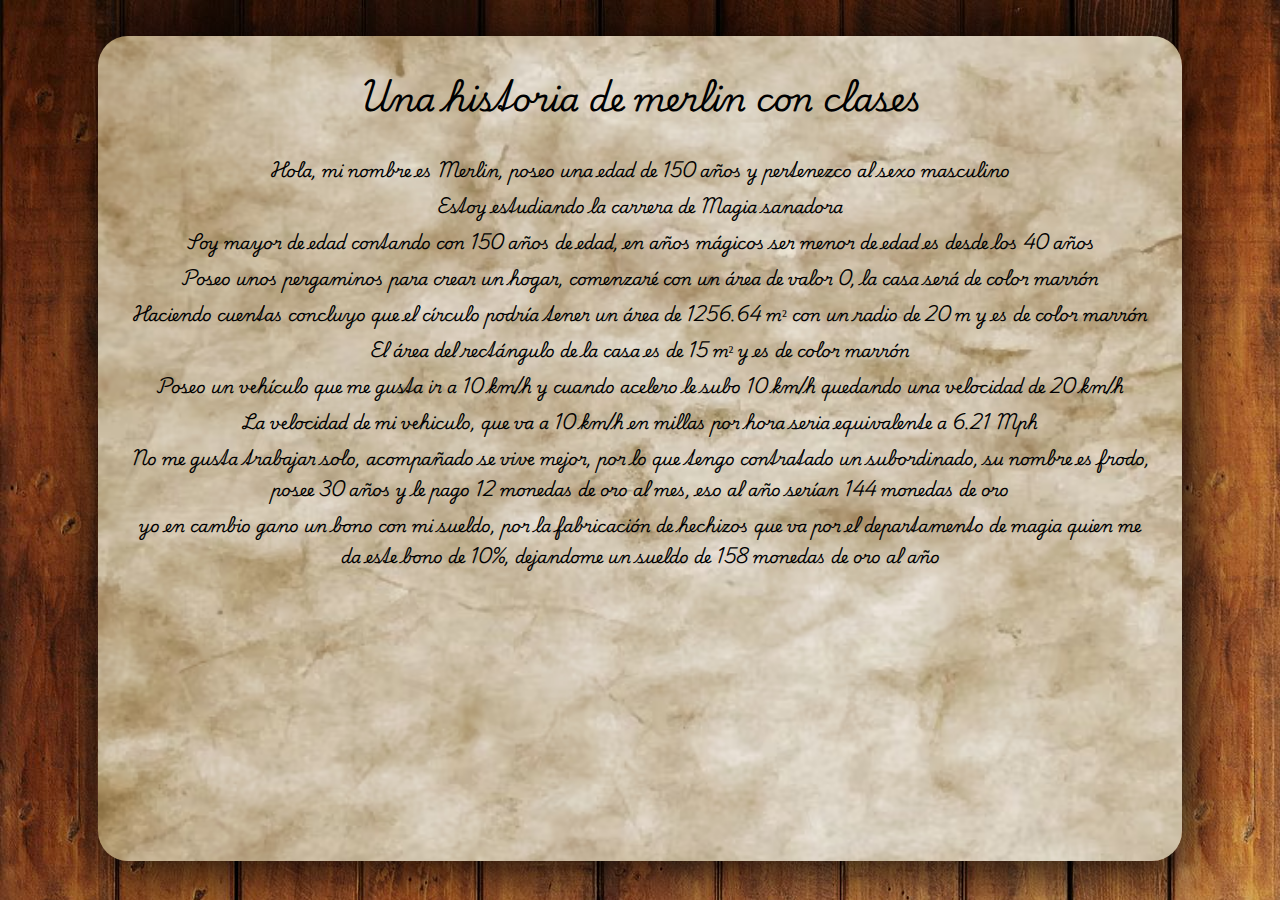
==== index.html @ 16232d3c "feat: :sparkles: feat: :tada: copia" ====
<!DOCTYPE html>
<html lang="en">

<head>
    <meta charset="UTF-8">
    <meta name="viewport" content="width=device-width, initial-scale=1.0">
    <title>Document</title>
    <script type="module" src="js/main.js"></script>
    <link rel="stylesheet" href="css/style.css">
</head>

<body>

    <div class="caja_texto">
        <div class="titulo">
            <h1>Una historia de merlin con clases</h1>
        </div>
        <div class="texto">
            <p class="perfil_mago"></p>
            <p class="carrera_mago"></p>
            <p class="mayor_de_edad_mago"></p>
            <p class="color_casa"></p>
            <p class="area_casa_circulo"></p>
            <p class="area_casa_rectangulo"></p>
            <p class="vehiculo_del_mago"></p>
            <p class="velocidad_en_mph"></p>
            <p class="empleado_de_Merlin"></p>
            <p class="gerente"></p>
        </div>
    </div>
</body>

</html>
---- css/style.css ----
@import url('https://fonts.googleapis.com/css2?family=Playwrite+CZ:wght@100..400&display=swap');



*{
    margin: 0;
}

body{
    display: flex;
    flex-direction: column;
    justify-content: center;
    align-items: center;

    font-family:"Playwrite CZ", cursive;

    background-image: url(../storage/img/old-wood-wall-texture-background-free-photo.jpg);
}
.caja_texto{
    /* background-color: red; */
    background-image: url(../storage/img/textura-de-papel-viejo_1048-3717.avif);
    background-repeat: no-repeat;
    background-size: cover;

    margin-top: 4vh;
    padding: 30px;

    width: 80vw;
    height: 85vh;
    border-radius: 30px;

    display: flex;
    flex-direction: column;
    align-items: center;
    gap: 3vh;

    box-shadow: 5px 5px 60px black;
    text-align: center;
}
.texto{
    display: flex;
    flex-direction: column;
    gap: 5px;
    overflow-y: scroll;
    scrollbar-width: none;
    
}
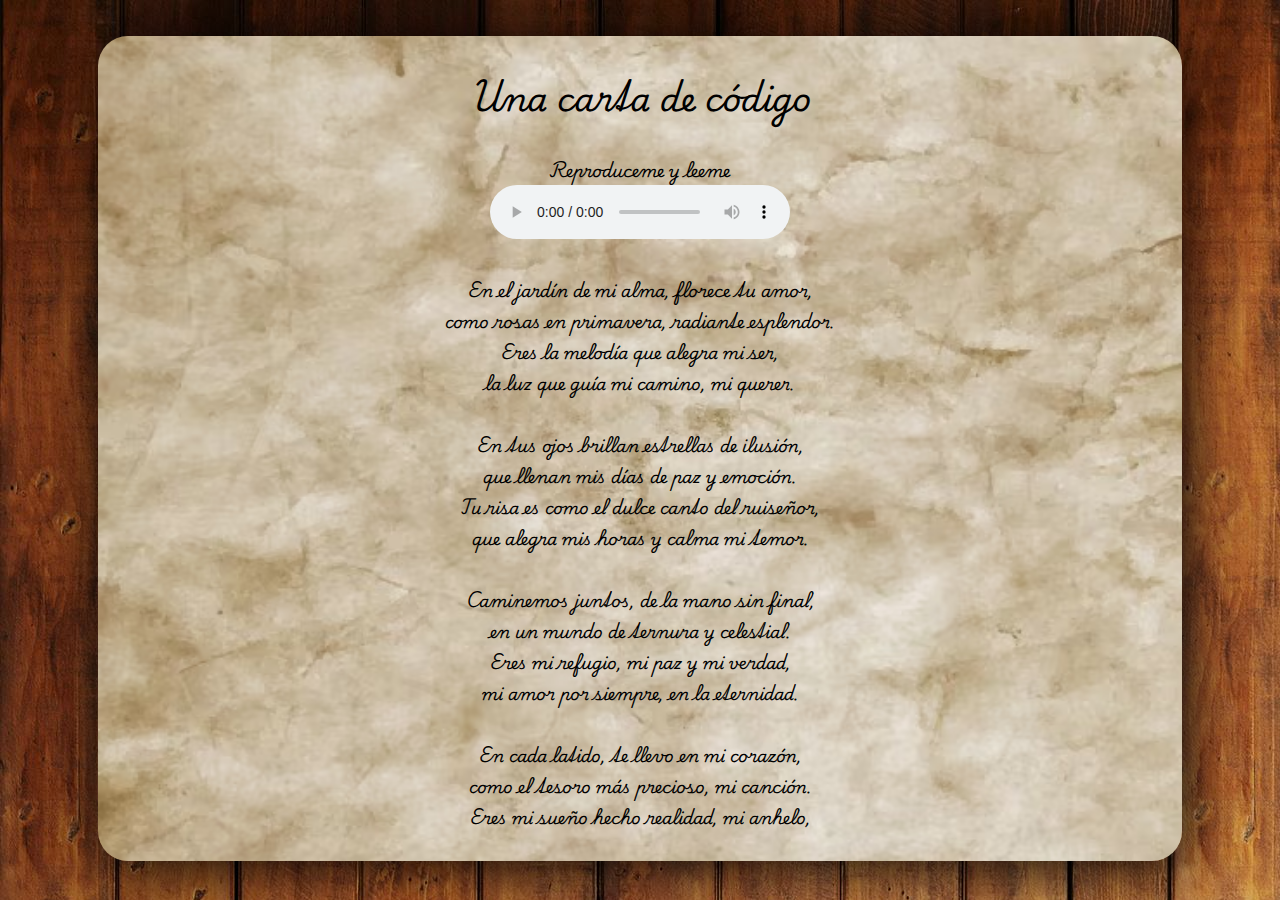
==== commit 90af391d: "feat: :sparkles: ajustes del html" ====
--- a/index.html
+++ b/index.html
@@ -13,19 +13,37 @@
 
     <div class="caja_texto">
         <div class="titulo">
-            <h1>Una historia de merlin con clases</h1>
+            <h1>Una carta de código</h1>
         </div>
+
+        <div>
+            <p>Reproduceme y leeme</p>
+            <audio id="miAudio" controls autoplay preload="auto">
+                <source src="storage/music/cuteMusic.mp3" type="audio/mpeg">
+            </audio>
+        </div>
+
         <div class="texto">
-            <p class="perfil_mago"></p>
-            <p class="carrera_mago"></p>
-            <p class="mayor_de_edad_mago"></p>
-            <p class="color_casa"></p>
-            <p class="area_casa_circulo"></p>
-            <p class="area_casa_rectangulo"></p>
-            <p class="vehiculo_del_mago"></p>
-            <p class="velocidad_en_mph"></p>
-            <p class="empleado_de_Merlin"></p>
-            <p class="gerente"></p>
+            En el jardín de mi alma, florece tu amor,<br>
+            como rosas en primavera, radiante esplendor.<br>
+            Eres la melodía que alegra mi ser,<br>
+            la luz que guía mi camino, mi querer.<br>
+            <br>
+            En tus ojos brillan estrellas de ilusión,<br>
+            que llenan mis días de paz y emoción.<br>
+            Tu risa es como el dulce canto del ruiseñor,<br>
+            que alegra mis horas y calma mi temor.<br>
+            <br>
+            Caminemos juntos, de la mano sin final,<br>
+            en un mundo de ternura y celestial.<br>
+            Eres mi refugio, mi paz y mi verdad,<br>
+            mi amor por siempre, en la eternidad.<br>
+            <br>
+            En cada latido, te llevo en mi corazón,<br>
+            como el tesoro más precioso, mi canción.<br>
+            Eres mi sueño hecho realidad, mi anhelo,<br>
+            te amo hoy, mañana y por siempre, mi cielo.<br>
+            </p>
         </div>
     </div>
 </body>
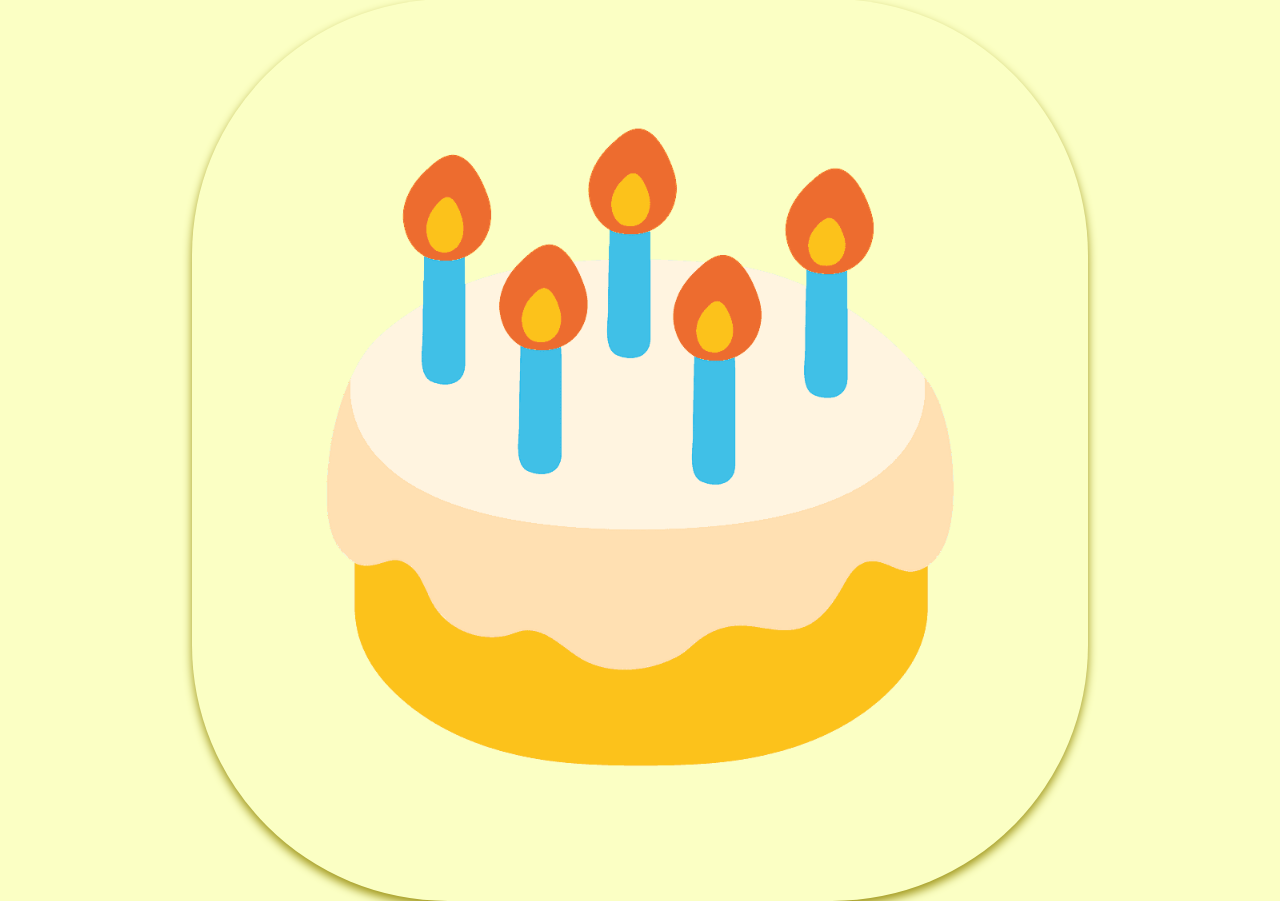
==== commit 49b307a4: "feat: :sparkles: PROYECTO 2 feliz cumpleños" ====
--- a/index.html
+++ b/index.html
@@ -4,47 +4,17 @@
 <head>
     <meta charset="UTF-8">
     <meta name="viewport" content="width=device-width, initial-scale=1.0">
-    <title>Document</title>
+    <title>Feliz cumpleaños</title>
     <script type="module" src="js/main.js"></script>
+    <link rel="icon" href="storage/img/cake.png" type="image/x-icon">
     <link rel="stylesheet" href="css/style.css">
 </head>
 
 <body>
-
-    <div class="caja_texto">
-        <div class="titulo">
-            <h1>Una carta de código</h1>
-        </div>
-
-        <div>
-            <p>Reproduceme y leeme</p>
-            <audio id="miAudio" controls autoplay preload="auto">
-                <source src="storage/music/cuteMusic.mp3" type="audio/mpeg">
-            </audio>
-        </div>
-
-        <div class="texto">
-            En el jardín de mi alma, florece tu amor,<br>
-            como rosas en primavera, radiante esplendor.<br>
-            Eres la melodía que alegra mi ser,<br>
-            la luz que guía mi camino, mi querer.<br>
-            <br>
-            En tus ojos brillan estrellas de ilusión,<br>
-            que llenan mis días de paz y emoción.<br>
-            Tu risa es como el dulce canto del ruiseñor,<br>
-            que alegra mis horas y calma mi temor.<br>
-            <br>
-            Caminemos juntos, de la mano sin final,<br>
-            en un mundo de ternura y celestial.<br>
-            Eres mi refugio, mi paz y mi verdad,<br>
-            mi amor por siempre, en la eternidad.<br>
-            <br>
-            En cada latido, te llevo en mi corazón,<br>
-            como el tesoro más precioso, mi canción.<br>
-            Eres mi sueño hecho realidad, mi anhelo,<br>
-            te amo hoy, mañana y por siempre, mi cielo.<br>
-            </p>
-        </div>
+    <div class="botton">
+        <a href="views/animation.html" class="caja_texto">
+            <img src="storage/img/cake.png">
+        </a>
     </div>
 </body>
 
--- a/css/style.css
+++ b/css/style.css
@@ -1,48 +1,44 @@
-@import url('https://fonts.googleapis.com/css2?family=Playwrite+CZ:wght@100..400&display=swap');
+@import url('https://fonts.googleapis.com/css2?family=Bangers&display=swap');
 
-
+@media (min-width: 200px) {
 
 *{
     margin: 0;
 }
 
-body{
+body {
+    margin: 0;
+    width: 100vw;
+    height: 100vh;
     display: flex;
-    flex-direction: column;
     justify-content: center;
     align-items: center;
-
-    font-family:"Playwrite CZ", cursive;
-
-    background-image: url(../storage/img/old-wood-wall-texture-background-free-photo.jpg);
-}
-.caja_texto{
-    /* background-color: red; */
-    background-image: url(../storage/img/textura-de-papel-viejo_1048-3717.avif);
-    background-repeat: no-repeat;
-    background-size: cover;
-
-    margin-top: 4vh;
-    padding: 30px;
-
-    width: 80vw;
-    height: 85vh;
-    border-radius: 30px;
-
-    display: flex;
-    flex-direction: column;
-    align-items: center;
-    gap: 3vh;
-
-    box-shadow: 5px 5px 60px black;
-    text-align: center;
-}
-.texto{
-    display: flex;
-    flex-direction: column;
-    gap: 5px;
-    overflow-y: scroll;
-    scrollbar-width: none;
-    
+    background-color: rgb(251, 255, 196);
 }
 
+.botton{
+    display: flex;
+    justify-content: center;
+    align-items: center;
+    
+    /* background-color: yellowgreen; */
+}
+a{
+    width: 50vw;
+    font-size: 1.5em;
+    padding: 10vw;
+    border-radius: 20vw;
+    color: black;
+    text-decoration: none;
+    /* background-color: red; */
+    transition: transform 0.2s ease;
+    box-shadow: 0px 5px 10px rgb(160, 151, 26);
+}
+a:active {
+    transform: scale(0.95); 
+    background-color: rgb(160, 151, 26); 
+}
+img{
+    width: 100%;
+}
+}